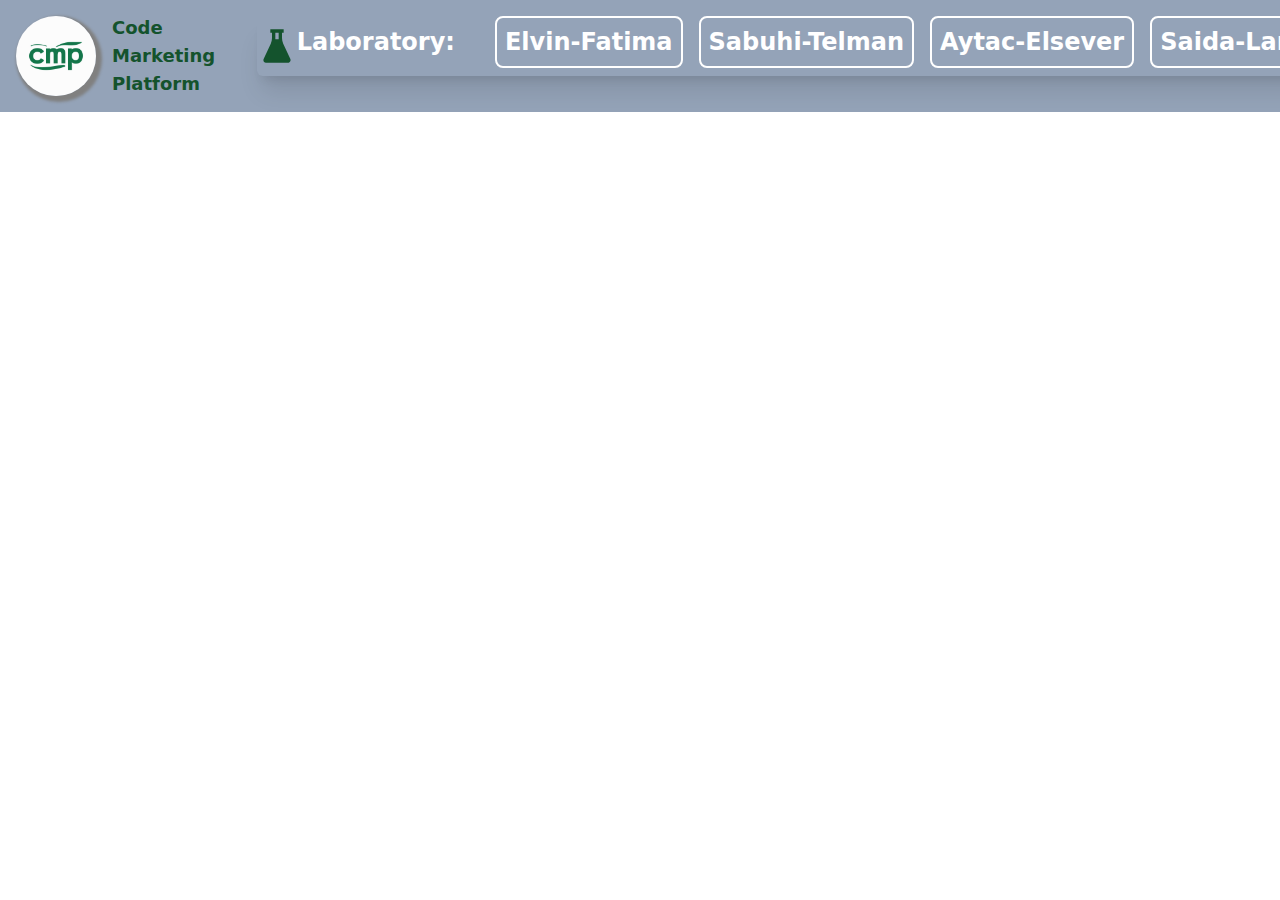
==== ElvinFatima.html @ ea220de2 "From Fatimas PC" ====
<!DOCTYPE html>
<html lang="en">
<head>
    <meta charset="UTF-8">
    <meta name="viewport" content="width=device-width, initial-scale=1.0">
    <title>Elvin</title>
    <link
    rel="stylesheet"
    type="text/css"
    media="screen"
    href="src/output.css"
/>

</head>
<body>
    		<!-- Header / Tailvind ilə yazılıb deyişməyin heçnə  -->
		<header class="w-full">
			<nav class="shadow-lg h-28 p-4 w-full flex  justify-between md:shadow-none bg-slate-400">
				<div class="logo flex items-center text-lg">
					<img
						class="h-20 rounded-full transition-all hover:rotate-[360deg] shadow-inner"
						src="src/hnNS5gUCSZKQHO4x4SIz3g.png"
						alt=""
					/>
					<h1 class="ml-4 font-extrabold text-green-900">
						<a href="/CM-7/index.html">Code <br />Marketing <br />Platform</a>
					</h1>
				</div>

				<div class="relative md:w-full ml-20 md:flex items-center">
					<svg
						class="peer h-full fill-white cursor-pointer md:invisible"
						xmlns="http://www.w3.org/2000/svg"
						viewBox="0 0 24 24"
						fill="currentColor"
					>
						<path
							d="M16 18V20H5V18H16ZM21 11V13H3V11H21ZM19 4V6H8V4H19Z"
						></path>
					</svg>
					<ul
						class="shadow-xl text-white rounded-md font-bold  text-lg absolute  right-[-100rem]   text-nowrap peer-hover:right-[-1rem] hover:right-[-1rem] transition-all duration-300  bg-slate-400 md:flex  md:hover:flex md:bg-transparent md:text-2xl md:top-0 md:left-0  md:items-center"
					>
					<li  class="flex justify-center text-2xl mr-10 text-white">
						<svg class="h-10 fill-green-900" xmlns="http://www.w3.org/2000/svg" viewBox="0 0 24 24" fill="currentColor"><path d="M15.9994 2V4H14.9994V7.24291C14.9994 8.40051 15.2506 9.54432 15.7357 10.5954L20.017 19.8714C20.3641 20.6236 20.0358 21.5148 19.2836 21.8619C19.0865 21.9529 18.8721 22 18.655 22H5.34375C4.51532 22 3.84375 21.3284 3.84375 20.5C3.84375 20.2829 3.89085 20.0685 3.98181 19.8714L8.26306 10.5954C8.74816 9.54432 8.99939 8.40051 8.99939 7.24291V4H7.99939V2H15.9994ZM12.9994 4H10.9994V8H12.9994V4Z"></path></svg>
					
						Laboratory:
					</li>
						<li
							class="labs"
						>
							<a href="#">Elvin-Fatima</a>
						</li>
						<li
							class="labs"
						>
							<a href="">Sabuhi-Telman</a>
						</li>
						<li
							class="labs"
						>
							<a href="">Aytac-Elsever</a>
						</li>
						<li
							class="labs"
						>
							<a href="">Saida-Larisa</a>
						</li>
						<li
							class="labs"
						>
							<a href="">Ibrahim-Azer</a>
						</li>
					</ul>
				</div>
			</nav>
		</header>
		<!-- kodunuzu asaqdan yazmaqa baslayin! -->
    
</body>
</html>
---- src/output.css ----
/*
! tailwindcss v3.4.3 | MIT License | https://tailwindcss.com
*/

/*
1. Prevent padding and border from affecting element width. (https://github.com/mozdevs/cssremedy/issues/4)
2. Allow adding a border to an element by just adding a border-width. (https://github.com/tailwindcss/tailwindcss/pull/116)
*/

*,
::before,
::after {
  box-sizing: border-box;
  /* 1 */
  border-width: 0;
  /* 2 */
  border-style: solid;
  /* 2 */
  border-color: #e5e7eb;
  /* 2 */
}

::before,
::after {
  --tw-content: '';
}

/*
1. Use a consistent sensible line-height in all browsers.
2. Prevent adjustments of font size after orientation changes in iOS.
3. Use a more readable tab size.
4. Use the user's configured `sans` font-family by default.
5. Use the user's configured `sans` font-feature-settings by default.
6. Use the user's configured `sans` font-variation-settings by default.
7. Disable tap highlights on iOS
*/

html,
:host {
  line-height: 1.5;
  /* 1 */
  -webkit-text-size-adjust: 100%;
  /* 2 */
  -moz-tab-size: 4;
  /* 3 */
  -o-tab-size: 4;
     tab-size: 4;
  /* 3 */
  font-family: ui-sans-serif, system-ui, sans-serif, "Apple Color Emoji", "Segoe UI Emoji", "Segoe UI Symbol", "Noto Color Emoji";
  /* 4 */
  font-feature-settings: normal;
  /* 5 */
  font-variation-settings: normal;
  /* 6 */
  -webkit-tap-highlight-color: transparent;
  /* 7 */
}

/*
1. Remove the margin in all browsers.
2. Inherit line-height from `html` so users can set them as a class directly on the `html` element.
*/

body {
  margin: 0;
  /* 1 */
  line-height: inherit;
  /* 2 */
}

/*
1. Add the correct height in Firefox.
2. Correct the inheritance of border color in Firefox. (https://bugzilla.mozilla.org/show_bug.cgi?id=190655)
3. Ensure horizontal rules are visible by default.
*/

hr {
  height: 0;
  /* 1 */
  color: inherit;
  /* 2 */
  border-top-width: 1px;
  /* 3 */
}

/*
Add the correct text decoration in Chrome, Edge, and Safari.
*/

abbr:where([title]) {
  -webkit-text-decoration: underline dotted;
          text-decoration: underline dotted;
}

/*
Remove the default font size and weight for headings.
*/

h1,
h2,
h3,
h4,
h5,
h6 {
  font-size: inherit;
  font-weight: inherit;
}

/*
Reset links to optimize for opt-in styling instead of opt-out.
*/

a {
  color: inherit;
  text-decoration: inherit;
}

/*
Add the correct font weight in Edge and Safari.
*/

b,
strong {
  font-weight: bolder;
}

/*
1. Use the user's configured `mono` font-family by default.
2. Use the user's configured `mono` font-feature-settings by default.
3. Use the user's configured `mono` font-variation-settings by default.
4. Correct the odd `em` font sizing in all browsers.
*/

code,
kbd,
samp,
pre {
  font-family: ui-monospace, SFMono-Regular, Menlo, Monaco, Consolas, "Liberation Mono", "Courier New", monospace;
  /* 1 */
  font-feature-settings: normal;
  /* 2 */
  font-variation-settings: normal;
  /* 3 */
  font-size: 1em;
  /* 4 */
}

/*
Add the correct font size in all browsers.
*/

small {
  font-size: 80%;
}

/*
Prevent `sub` and `sup` elements from affecting the line height in all browsers.
*/

sub,
sup {
  font-size: 75%;
  line-height: 0;
  position: relative;
  vertical-align: baseline;
}

sub {
  bottom: -0.25em;
}

sup {
  top: -0.5em;
}

/*
1. Remove text indentation from table contents in Chrome and Safari. (https://bugs.chromium.org/p/chromium/issues/detail?id=999088, https://bugs.webkit.org/show_bug.cgi?id=201297)
2. Correct table border color inheritance in all Chrome and Safari. (https://bugs.chromium.org/p/chromium/issues/detail?id=935729, https://bugs.webkit.org/show_bug.cgi?id=195016)
3. Remove gaps between table borders by default.
*/

table {
  text-indent: 0;
  /* 1 */
  border-color: inherit;
  /* 2 */
  border-collapse: collapse;
  /* 3 */
}

/*
1. Change the font styles in all browsers.
2. Remove the margin in Firefox and Safari.
3. Remove default padding in all browsers.
*/

button,
input,
optgroup,
select,
textarea {
  font-family: inherit;
  /* 1 */
  font-feature-settings: inherit;
  /* 1 */
  font-variation-settings: inherit;
  /* 1 */
  font-size: 100%;
  /* 1 */
  font-weight: inherit;
  /* 1 */
  line-height: inherit;
  /* 1 */
  letter-spacing: inherit;
  /* 1 */
  color: inherit;
  /* 1 */
  margin: 0;
  /* 2 */
  padding: 0;
  /* 3 */
}

/*
Remove the inheritance of text transform in Edge and Firefox.
*/

button,
select {
  text-transform: none;
}

/*
1. Correct the inability to style clickable types in iOS and Safari.
2. Remove default button styles.
*/

button,
input:where([type='button']),
input:where([type='reset']),
input:where([type='submit']) {
  -webkit-appearance: button;
  /* 1 */
  background-color: transparent;
  /* 2 */
  background-image: none;
  /* 2 */
}

/*
Use the modern Firefox focus style for all focusable elements.
*/

:-moz-focusring {
  outline: auto;
}

/*
Remove the additional `:invalid` styles in Firefox. (https://github.com/mozilla/gecko-dev/blob/2f9eacd9d3d995c937b4251a5557d95d494c9be1/layout/style/res/forms.css#L728-L737)
*/

:-moz-ui-invalid {
  box-shadow: none;
}

/*
Add the correct vertical alignment in Chrome and Firefox.
*/

progress {
  vertical-align: baseline;
}

/*
Correct the cursor style of increment and decrement buttons in Safari.
*/

::-webkit-inner-spin-button,
::-webkit-outer-spin-button {
  height: auto;
}

/*
1. Correct the odd appearance in Chrome and Safari.
2. Correct the outline style in Safari.
*/

[type='search'] {
  -webkit-appearance: textfield;
  /* 1 */
  outline-offset: -2px;
  /* 2 */
}

/*
Remove the inner padding in Chrome and Safari on macOS.
*/

::-webkit-search-decoration {
  -webkit-appearance: none;
}

/*
1. Correct the inability to style clickable types in iOS and Safari.
2. Change font properties to `inherit` in Safari.
*/

::-webkit-file-upload-button {
  -webkit-appearance: button;
  /* 1 */
  font: inherit;
  /* 2 */
}

/*
Add the correct display in Chrome and Safari.
*/

summary {
  display: list-item;
}

/*
Removes the default spacing and border for appropriate elements.
*/

blockquote,
dl,
dd,
h1,
h2,
h3,
h4,
h5,
h6,
hr,
figure,
p,
pre {
  margin: 0;
}

fieldset {
  margin: 0;
  padding: 0;
}

legend {
  padding: 0;
}

ol,
ul,
menu {
  list-style: none;
  margin: 0;
  padding: 0;
}

/*
Reset default styling for dialogs.
*/

dialog {
  padding: 0;
}

/*
Prevent resizing textareas horizontally by default.
*/

textarea {
  resize: vertical;
}

/*
1. Reset the default placeholder opacity in Firefox. (https://github.com/tailwindlabs/tailwindcss/issues/3300)
2. Set the default placeholder color to the user's configured gray 400 color.
*/

input::-moz-placeholder, textarea::-moz-placeholder {
  opacity: 1;
  /* 1 */
  color: #9ca3af;
  /* 2 */
}

input::placeholder,
textarea::placeholder {
  opacity: 1;
  /* 1 */
  color: #9ca3af;
  /* 2 */
}

/*
Set the default cursor for buttons.
*/

button,
[role="button"] {
  cursor: pointer;
}

/*
Make sure disabled buttons don't get the pointer cursor.
*/

:disabled {
  cursor: default;
}

/*
1. Make replaced elements `display: block` by default. (https://github.com/mozdevs/cssremedy/issues/14)
2. Add `vertical-align: middle` to align replaced elements more sensibly by default. (https://github.com/jensimmons/cssremedy/issues/14#issuecomment-634934210)
   This can trigger a poorly considered lint error in some tools but is included by design.
*/

img,
svg,
video,
canvas,
audio,
iframe,
embed,
object {
  display: block;
  /* 1 */
  vertical-align: middle;
  /* 2 */
}

/*
Constrain images and videos to the parent width and preserve their intrinsic aspect ratio. (https://github.com/mozdevs/cssremedy/issues/14)
*/

img,
video {
  max-width: 100%;
  height: auto;
}

/* Make elements with the HTML hidden attribute stay hidden by default */

[hidden] {
  display: none;
}

*, ::before, ::after {
  --tw-border-spacing-x: 0;
  --tw-border-spacing-y: 0;
  --tw-translate-x: 0;
  --tw-translate-y: 0;
  --tw-rotate: 0;
  --tw-skew-x: 0;
  --tw-skew-y: 0;
  --tw-scale-x: 1;
  --tw-scale-y: 1;
  --tw-pan-x:  ;
  --tw-pan-y:  ;
  --tw-pinch-zoom:  ;
  --tw-scroll-snap-strictness: proximity;
  --tw-gradient-from-position:  ;
  --tw-gradient-via-position:  ;
  --tw-gradient-to-position:  ;
  --tw-ordinal:  ;
  --tw-slashed-zero:  ;
  --tw-numeric-figure:  ;
  --tw-numeric-spacing:  ;
  --tw-numeric-fraction:  ;
  --tw-ring-inset:  ;
  --tw-ring-offset-width: 0px;
  --tw-ring-offset-color: #fff;
  --tw-ring-color: rgb(59 130 246 / 0.5);
  --tw-ring-offset-shadow: 0 0 #0000;
  --tw-ring-shadow: 0 0 #0000;
  --tw-shadow: 0 0 #0000;
  --tw-shadow-colored: 0 0 #0000;
  --tw-blur:  ;
  --tw-brightness:  ;
  --tw-contrast:  ;
  --tw-grayscale:  ;
  --tw-hue-rotate:  ;
  --tw-invert:  ;
  --tw-saturate:  ;
  --tw-sepia:  ;
  --tw-drop-shadow:  ;
  --tw-backdrop-blur:  ;
  --tw-backdrop-brightness:  ;
  --tw-backdrop-contrast:  ;
  --tw-backdrop-grayscale:  ;
  --tw-backdrop-hue-rotate:  ;
  --tw-backdrop-invert:  ;
  --tw-backdrop-opacity:  ;
  --tw-backdrop-saturate:  ;
  --tw-backdrop-sepia:  ;
  --tw-contain-size:  ;
  --tw-contain-layout:  ;
  --tw-contain-paint:  ;
  --tw-contain-style:  ;
}

::backdrop {
  --tw-border-spacing-x: 0;
  --tw-border-spacing-y: 0;
  --tw-translate-x: 0;
  --tw-translate-y: 0;
  --tw-rotate: 0;
  --tw-skew-x: 0;
  --tw-skew-y: 0;
  --tw-scale-x: 1;
  --tw-scale-y: 1;
  --tw-pan-x:  ;
  --tw-pan-y:  ;
  --tw-pinch-zoom:  ;
  --tw-scroll-snap-strictness: proximity;
  --tw-gradient-from-position:  ;
  --tw-gradient-via-position:  ;
  --tw-gradient-to-position:  ;
  --tw-ordinal:  ;
  --tw-slashed-zero:  ;
  --tw-numeric-figure:  ;
  --tw-numeric-spacing:  ;
  --tw-numeric-fraction:  ;
  --tw-ring-inset:  ;
  --tw-ring-offset-width: 0px;
  --tw-ring-offset-color: #fff;
  --tw-ring-color: rgb(59 130 246 / 0.5);
  --tw-ring-offset-shadow: 0 0 #0000;
  --tw-ring-shadow: 0 0 #0000;
  --tw-shadow: 0 0 #0000;
  --tw-shadow-colored: 0 0 #0000;
  --tw-blur:  ;
  --tw-brightness:  ;
  --tw-contrast:  ;
  --tw-grayscale:  ;
  --tw-hue-rotate:  ;
  --tw-invert:  ;
  --tw-saturate:  ;
  --tw-sepia:  ;
  --tw-drop-shadow:  ;
  --tw-backdrop-blur:  ;
  --tw-backdrop-brightness:  ;
  --tw-backdrop-contrast:  ;
  --tw-backdrop-grayscale:  ;
  --tw-backdrop-hue-rotate:  ;
  --tw-backdrop-invert:  ;
  --tw-backdrop-opacity:  ;
  --tw-backdrop-saturate:  ;
  --tw-backdrop-sepia:  ;
  --tw-contain-size:  ;
  --tw-contain-layout:  ;
  --tw-contain-paint:  ;
  --tw-contain-style:  ;
}

.logo img{
  box-shadow:  3px 3px 3px 3px gray ;
}

.labs {
  margin-bottom: 0.5rem;
  border-radius: 0.5rem;
  border-bottom-width: 2px;
  --tw-border-opacity: 1;
  border-color: rgb(255 255 255 / var(--tw-border-opacity));
  padding: 1rem;
  transition-property: all;
  transition-timing-function: cubic-bezier(0.4, 0, 0.2, 1);
  transition-duration: 150ms;
}

.labs:hover {
  --tw-bg-opacity: 1;
  background-color: rgb(203 213 225 / var(--tw-bg-opacity));
}

@media (min-width: 768px) {
  .labs {
    margin-right: 1rem;
    border-width: 2px;
    padding: 0.5rem;
  }
}

.absolute {
  position: absolute;
}

.relative {
  position: relative;
}

.right-\[-100rem\] {
  right: -100rem;
}

.ml-20 {
  margin-left: 5rem;
}

.ml-4 {
  margin-left: 1rem;
}

.mr-10 {
  margin-right: 2.5rem;
}

.flex {
  display: flex;
}

.h-10 {
  height: 2.5rem;
}

.h-20 {
  height: 5rem;
}

.h-28 {
  height: 7rem;
}

.h-full {
  height: 100%;
}

.w-full {
  width: 100%;
}

.cursor-pointer {
  cursor: pointer;
}

.items-center {
  align-items: center;
}

.justify-center {
  justify-content: center;
}

.justify-between {
  justify-content: space-between;
}

.text-nowrap {
  text-wrap: nowrap;
}

.rounded-full {
  border-radius: 9999px;
}

.rounded-md {
  border-radius: 0.375rem;
}

.bg-slate-400 {
  --tw-bg-opacity: 1;
  background-color: rgb(148 163 184 / var(--tw-bg-opacity));
}

.fill-green-900 {
  fill: #14532d;
}

.fill-white {
  fill: #fff;
}

.p-4 {
  padding: 1rem;
}

.text-2xl {
  font-size: 1.5rem;
  line-height: 2rem;
}

.text-lg {
  font-size: 1.125rem;
  line-height: 1.75rem;
}

.font-bold {
  font-weight: 700;
}

.font-extrabold {
  font-weight: 800;
}

.text-green-900 {
  --tw-text-opacity: 1;
  color: rgb(20 83 45 / var(--tw-text-opacity));
}

.text-white {
  --tw-text-opacity: 1;
  color: rgb(255 255 255 / var(--tw-text-opacity));
}

.shadow-inner {
  --tw-shadow: inset 0 2px 4px 0 rgb(0 0 0 / 0.05);
  --tw-shadow-colored: inset 0 2px 4px 0 var(--tw-shadow-color);
  box-shadow: var(--tw-ring-offset-shadow, 0 0 #0000), var(--tw-ring-shadow, 0 0 #0000), var(--tw-shadow);
}

.shadow-lg {
  --tw-shadow: 0 10px 15px -3px rgb(0 0 0 / 0.1), 0 4px 6px -4px rgb(0 0 0 / 0.1);
  --tw-shadow-colored: 0 10px 15px -3px var(--tw-shadow-color), 0 4px 6px -4px var(--tw-shadow-color);
  box-shadow: var(--tw-ring-offset-shadow, 0 0 #0000), var(--tw-ring-shadow, 0 0 #0000), var(--tw-shadow);
}

.shadow-xl {
  --tw-shadow: 0 20px 25px -5px rgb(0 0 0 / 0.1), 0 8px 10px -6px rgb(0 0 0 / 0.1);
  --tw-shadow-colored: 0 20px 25px -5px var(--tw-shadow-color), 0 8px 10px -6px var(--tw-shadow-color);
  box-shadow: var(--tw-ring-offset-shadow, 0 0 #0000), var(--tw-ring-shadow, 0 0 #0000), var(--tw-shadow);
}

.transition-all {
  transition-property: all;
  transition-timing-function: cubic-bezier(0.4, 0, 0.2, 1);
  transition-duration: 150ms;
}

.duration-300 {
  transition-duration: 300ms;
}

.hover\:right-\[-1rem\]:hover {
  right: -1rem;
}

.hover\:rotate-\[360deg\]:hover {
  --tw-rotate: 360deg;
  transform: translate(var(--tw-translate-x), var(--tw-translate-y)) rotate(var(--tw-rotate)) skewX(var(--tw-skew-x)) skewY(var(--tw-skew-y)) scaleX(var(--tw-scale-x)) scaleY(var(--tw-scale-y));
}

.peer:hover ~ .peer-hover\:right-\[-1rem\] {
  right: -1rem;
}

@media (min-width: 768px) {
  .md\:invisible {
    visibility: hidden;
  }

  .md\:left-0 {
    left: 0px;
  }

  .md\:top-0 {
    top: 0px;
  }

  .md\:flex {
    display: flex;
  }

  .md\:w-full {
    width: 100%;
  }

  .md\:items-center {
    align-items: center;
  }

  .md\:bg-transparent {
    background-color: transparent;
  }

  .md\:text-2xl {
    font-size: 1.5rem;
    line-height: 2rem;
  }

  .md\:shadow-none {
    --tw-shadow: 0 0 #0000;
    --tw-shadow-colored: 0 0 #0000;
    box-shadow: var(--tw-ring-offset-shadow, 0 0 #0000), var(--tw-ring-shadow, 0 0 #0000), var(--tw-shadow);
  }

  .md\:hover\:flex:hover {
    display: flex;
  }
}
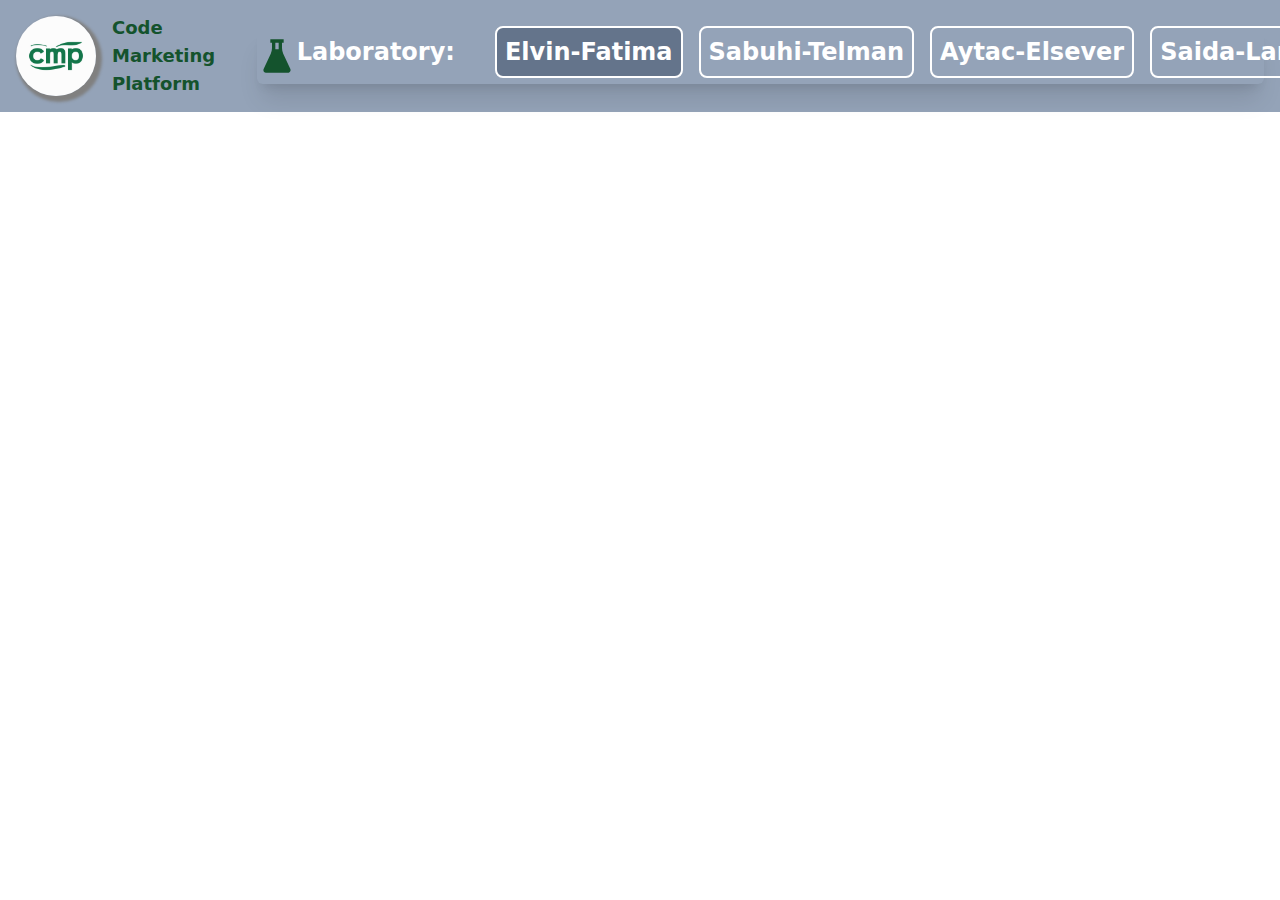
==== commit 9eda0afc: "Preparing for branching" ====
--- a/ElvinFatima.html
+++ b/ElvinFatima.html
@@ -15,7 +15,7 @@
 <body>
     		<!-- Header / Tailvind ilə yazılıb deyişməyin heçnə  -->
 		<header class="w-full">
-			<nav class="shadow-lg h-28 p-4 w-full flex  justify-between md:shadow-none bg-slate-400">
+			<nav class="shadow-lg h-28 p-4 w-full flex  justify-between md:shadow-none bg-slate-400 items-center">
 				<div class="logo flex items-center text-lg">
 					<img
 						class="h-20 rounded-full transition-all hover:rotate-[360deg] shadow-inner"
@@ -23,11 +23,11 @@
 						alt=""
 					/>
 					<h1 class="ml-4 font-extrabold text-green-900">
-						<a href="/CM-7/index.html">Code <br />Marketing <br />Platform</a>
+						<a href="index.html">Code <br />Marketing <br />Platform</a>
 					</h1>
 				</div>
 
-				<div class="relative md:w-full ml-20 md:flex items-center">
+				<div class="group-div">
 					<svg
 						class="peer h-full fill-white cursor-pointer md:invisible"
 						xmlns="http://www.w3.org/2000/svg"
@@ -39,7 +39,7 @@
 						></path>
 					</svg>
 					<ul
-						class="shadow-xl text-white rounded-md font-bold  text-lg absolute  right-[-100rem]   text-nowrap peer-hover:right-[-1rem] hover:right-[-1rem] transition-all duration-300  bg-slate-400 md:flex  md:hover:flex md:bg-transparent md:text-2xl md:top-0 md:left-0  md:items-center"
+						class="labs-group"
 					>
 					<li  class="flex justify-center text-2xl mr-10 text-white">
 						<svg class="h-10 fill-green-900" xmlns="http://www.w3.org/2000/svg" viewBox="0 0 24 24" fill="currentColor"><path d="M15.9994 2V4H14.9994V7.24291C14.9994 8.40051 15.2506 9.54432 15.7357 10.5954L20.017 19.8714C20.3641 20.6236 20.0358 21.5148 19.2836 21.8619C19.0865 21.9529 18.8721 22 18.655 22H5.34375C4.51532 22 3.84375 21.3284 3.84375 20.5C3.84375 20.2829 3.89085 20.0685 3.98181 19.8714L8.26306 10.5954C8.74816 9.54432 8.99939 8.40051 8.99939 7.24291V4H7.99939V2H15.9994ZM12.9994 4H10.9994V8H12.9994V4Z"></path></svg>
@@ -47,7 +47,7 @@
 						Laboratory:
 					</li>
 						<li
-							class="labs"
+							class="labs bg-slate-500"
 						>
 							<a href="#">Elvin-Fatima</a>
 						</li>
--- a/src/output.css
+++ b/src/output.css
@@ -558,6 +558,65 @@
   box-shadow:  3px 3px 3px 3px gray ;
 }
 
+.group-div {
+  position: relative;
+  margin-left: 5rem;
+  height: 3.5rem;
+  align-items: center;
+}
+
+@media (min-width: 768px) {
+  .group-div {
+    display: flex;
+    width: 100%;
+  }
+}
+
+.labs-group {
+  position: absolute;
+  display: none;
+  text-wrap: nowrap;
+  border-radius: 0.375rem;
+  --tw-bg-opacity: 1;
+  background-color: rgb(148 163 184 / var(--tw-bg-opacity));
+  font-size: 1.125rem;
+  line-height: 1.75rem;
+  font-weight: 700;
+  --tw-text-opacity: 1;
+  color: rgb(255 255 255 / var(--tw-text-opacity));
+  --tw-shadow: 0 20px 25px -5px rgb(0 0 0 / 0.1), 0 8px 10px -6px rgb(0 0 0 / 0.1);
+  --tw-shadow-colored: 0 20px 25px -5px var(--tw-shadow-color), 0 8px 10px -6px var(--tw-shadow-color);
+  box-shadow: var(--tw-ring-offset-shadow, 0 0 #0000), var(--tw-ring-shadow, 0 0 #0000), var(--tw-shadow);
+}
+
+.labs-group:hover {
+  right: -1rem;
+  display: block;
+}
+
+.peer:hover ~ .labs-group {
+  right: -1rem;
+  display: block;
+}
+
+@media (min-width: 768px) {
+  .labs-group {
+    top: 0px;
+    left: 0px;
+    display: flex;
+    height: 3.5rem;
+    width: 100%;
+    align-items: center;
+    background-color: transparent;
+    font-size: 1.5rem;
+    line-height: 2rem;
+  }
+
+  .labs-group:hover {
+    display: flex;
+  }
+}
+
 .labs {
   margin-bottom: 0.5rem;
   border-radius: 0.5rem;
@@ -583,18 +642,10 @@
   }
 }
 
-.absolute {
-  position: absolute;
-}
-
 .relative {
   position: relative;
 }
 
-.right-\[-100rem\] {
-  right: -100rem;
-}
-
 .ml-20 {
   margin-left: 5rem;
 }
@@ -615,6 +666,10 @@
   height: 2.5rem;
 }
 
+.h-14 {
+  height: 3.5rem;
+}
+
 .h-20 {
   height: 5rem;
 }
@@ -647,16 +702,8 @@
   justify-content: space-between;
 }
 
-.text-nowrap {
-  text-wrap: nowrap;
-}
-
 .rounded-full {
   border-radius: 9999px;
-}
-
-.rounded-md {
-  border-radius: 0.375rem;
 }
 
 .bg-slate-400 {
@@ -664,6 +711,11 @@
   background-color: rgb(148 163 184 / var(--tw-bg-opacity));
 }
 
+.bg-slate-500 {
+  --tw-bg-opacity: 1;
+  background-color: rgb(100 116 139 / var(--tw-bg-opacity));
+}
+
 .fill-green-900 {
   fill: #14532d;
 }
@@ -684,10 +736,6 @@
 .text-lg {
   font-size: 1.125rem;
   line-height: 1.75rem;
-}
-
-.font-bold {
-  font-weight: 700;
 }
 
 .font-extrabold {
@@ -716,33 +764,15 @@
   box-shadow: var(--tw-ring-offset-shadow, 0 0 #0000), var(--tw-ring-shadow, 0 0 #0000), var(--tw-shadow);
 }
 
-.shadow-xl {
-  --tw-shadow: 0 20px 25px -5px rgb(0 0 0 / 0.1), 0 8px 10px -6px rgb(0 0 0 / 0.1);
-  --tw-shadow-colored: 0 20px 25px -5px var(--tw-shadow-color), 0 8px 10px -6px var(--tw-shadow-color);
-  box-shadow: var(--tw-ring-offset-shadow, 0 0 #0000), var(--tw-ring-shadow, 0 0 #0000), var(--tw-shadow);
-}
-
 .transition-all {
   transition-property: all;
   transition-timing-function: cubic-bezier(0.4, 0, 0.2, 1);
   transition-duration: 150ms;
 }
 
-.duration-300 {
-  transition-duration: 300ms;
-}
-
-.hover\:right-\[-1rem\]:hover {
-  right: -1rem;
-}
-
 .hover\:rotate-\[360deg\]:hover {
   --tw-rotate: 360deg;
   transform: translate(var(--tw-translate-x), var(--tw-translate-y)) rotate(var(--tw-rotate)) skewX(var(--tw-skew-x)) skewY(var(--tw-skew-y)) scaleX(var(--tw-scale-x)) scaleY(var(--tw-scale-y));
-}
-
-.peer:hover ~ .peer-hover\:right-\[-1rem\] {
-  right: -1rem;
 }
 
 @media (min-width: 768px) {
@@ -750,33 +780,12 @@
     visibility: hidden;
   }
 
-  .md\:left-0 {
-    left: 0px;
-  }
-
-  .md\:top-0 {
-    top: 0px;
-  }
-
   .md\:flex {
     display: flex;
   }
 
   .md\:w-full {
     width: 100%;
-  }
-
-  .md\:items-center {
-    align-items: center;
-  }
-
-  .md\:bg-transparent {
-    background-color: transparent;
-  }
-
-  .md\:text-2xl {
-    font-size: 1.5rem;
-    line-height: 2rem;
   }
 
   .md\:shadow-none {
@@ -784,8 +793,4 @@
     --tw-shadow-colored: 0 0 #0000;
     box-shadow: var(--tw-ring-offset-shadow, 0 0 #0000), var(--tw-ring-shadow, 0 0 #0000), var(--tw-shadow);
   }
-
-  .md\:hover\:flex:hover {
-    display: flex;
-  }
 }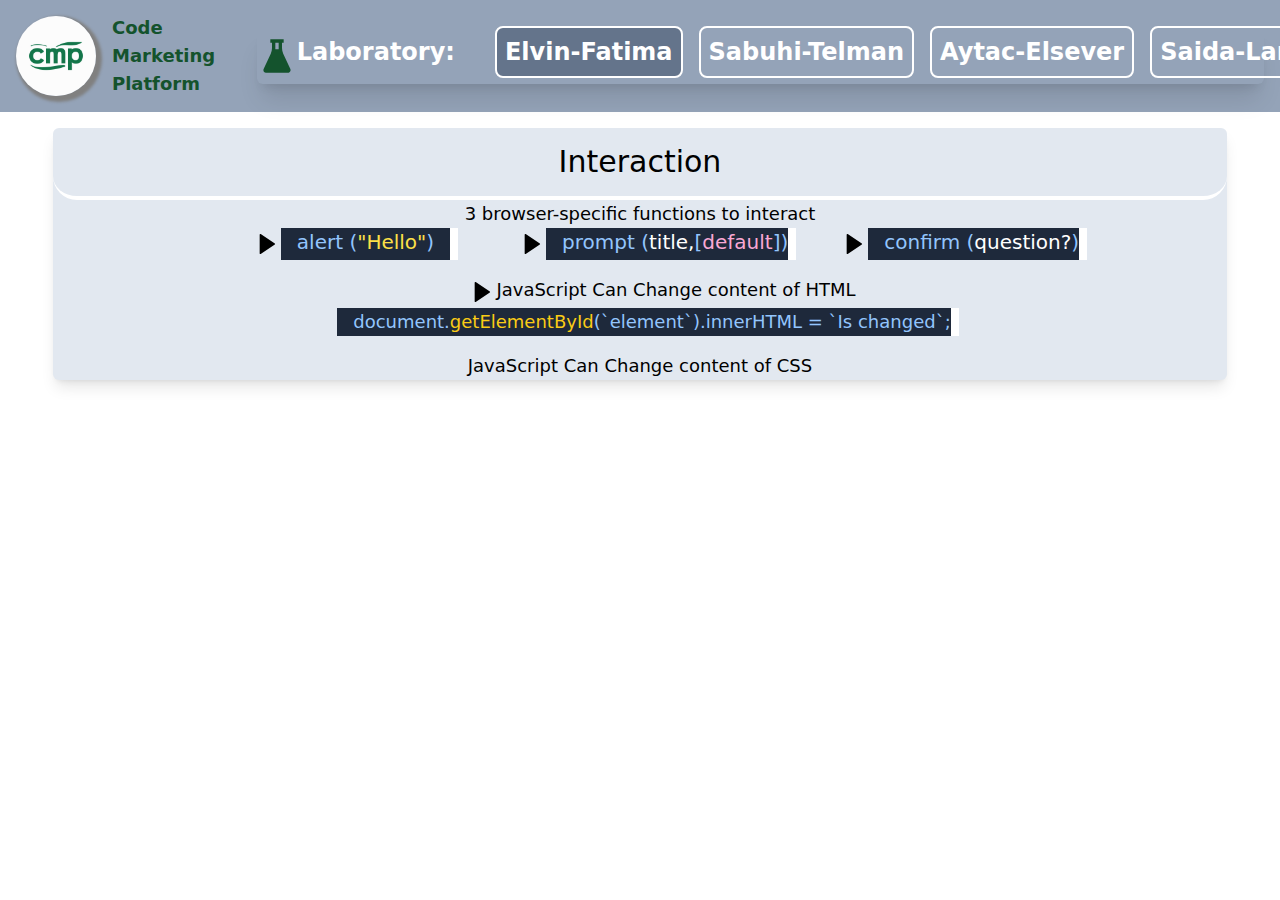
==== commit 7cb09224: "EXample of Interactions" ====
--- a/ElvinFatima.html
+++ b/ElvinFatima.html
@@ -1,21 +1,22 @@
 <!DOCTYPE html>
 <html lang="en">
-<head>
-    <meta charset="UTF-8">
-    <meta name="viewport" content="width=device-width, initial-scale=1.0">
-    <title>Elvin</title>
-    <link
-    rel="stylesheet"
-    type="text/css"
-    media="screen"
-    href="src/output.css"
-/>
-
-</head>
-<body>
-    		<!-- Header / Tailvind ilə yazılıb deyişməyin heçnə  -->
+	<head>
+		<meta charset="UTF-8" />
+		<meta name="viewport" content="width=device-width, initial-scale=1.0" />
+		<title>Elvin</title>
+		<link
+			rel="stylesheet"
+			type="text/css"
+			media="screen"
+			href="src/output.css"
+		/>
+	</head>
+	<body>
+		<!-- Header / Tailvind ilə yazılıb deyişməyin heçnə  -->
 		<header class="w-full">
-			<nav class="shadow-lg h-28 p-4 w-full flex  justify-between md:shadow-none bg-slate-400 items-center">
+			<nav
+				class="shadow-lg h-28 p-4 w-full flex justify-between md:shadow-none bg-slate-400 items-center"
+			>
 				<div class="logo flex items-center text-lg">
 					<img
 						class="h-20 rounded-full transition-all hover:rotate-[360deg] shadow-inner"
@@ -23,7 +24,9 @@
 						alt=""
 					/>
 					<h1 class="ml-4 font-extrabold text-green-900">
-						<a href="index.html">Code <br />Marketing <br />Platform</a>
+						<a href="index.html"
+							>Code <br />Marketing <br />Platform</a
+						>
 					</h1>
 				</div>
 
@@ -38,37 +41,36 @@
 							d="M16 18V20H5V18H16ZM21 11V13H3V11H21ZM19 4V6H8V4H19Z"
 						></path>
 					</svg>
-					<ul
-						class="labs-group"
-					>
-					<li  class="flex justify-center text-2xl mr-10 text-white">
-						<svg class="h-10 fill-green-900" xmlns="http://www.w3.org/2000/svg" viewBox="0 0 24 24" fill="currentColor"><path d="M15.9994 2V4H14.9994V7.24291C14.9994 8.40051 15.2506 9.54432 15.7357 10.5954L20.017 19.8714C20.3641 20.6236 20.0358 21.5148 19.2836 21.8619C19.0865 21.9529 18.8721 22 18.655 22H5.34375C4.51532 22 3.84375 21.3284 3.84375 20.5C3.84375 20.2829 3.89085 20.0685 3.98181 19.8714L8.26306 10.5954C8.74816 9.54432 8.99939 8.40051 8.99939 7.24291V4H7.99939V2H15.9994ZM12.9994 4H10.9994V8H12.9994V4Z"></path></svg>
-					
-						Laboratory:
-					</li>
+					<ul class="labs-group">
 						<li
-							class="labs bg-slate-500"
+							class="flex justify-center text-2xl mr-10 text-white"
 						>
+							<svg
+								class="h-10 fill-green-900"
+								xmlns="http://www.w3.org/2000/svg"
+								viewBox="0 0 24 24"
+								fill="currentColor"
+							>
+								<path
+									d="M15.9994 2V4H14.9994V7.24291C14.9994 8.40051 15.2506 9.54432 15.7357 10.5954L20.017 19.8714C20.3641 20.6236 20.0358 21.5148 19.2836 21.8619C19.0865 21.9529 18.8721 22 18.655 22H5.34375C4.51532 22 3.84375 21.3284 3.84375 20.5C3.84375 20.2829 3.89085 20.0685 3.98181 19.8714L8.26306 10.5954C8.74816 9.54432 8.99939 8.40051 8.99939 7.24291V4H7.99939V2H15.9994ZM12.9994 4H10.9994V8H12.9994V4Z"
+								></path>
+							</svg>
+
+							Laboratory:
+						</li>
+						<li class="labs bg-slate-500">
 							<a href="#">Elvin-Fatima</a>
 						</li>
-						<li
-							class="labs"
-						>
+						<li class="labs">
 							<a href="">Sabuhi-Telman</a>
 						</li>
-						<li
-							class="labs"
-						>
+						<li class="labs">
 							<a href="">Aytac-Elsever</a>
 						</li>
-						<li
-							class="labs"
-						>
+						<li class="labs">
 							<a href="">Saida-Larisa</a>
 						</li>
-						<li
-							class="labs"
-						>
+						<li class="labs">
 							<a href="">Ibrahim-Azer</a>
 						</li>
 					</ul>
@@ -76,6 +78,114 @@
 			</nav>
 		</header>
 		<!-- kodunuzu asaqdan yazmaqa baslayin! -->
-    
-</body>
-</html>+		<section class="bg-slate-200 w-11/12 m-auto rounded-md shadow-lg">
+			<h1
+				class="mt-4 text-center border-b-4 border-white rounded-3xl text-3xl p-4"
+			>
+				Interaction
+			</h1>
+
+			<main class="text-lg">
+				<p class="text-center">
+					3 browser-specific functions to interact
+				</p>
+				<div class="code text-xl flex justify-center">
+					<div class="pl-4 text-blue-300 flex flex-wrap">
+						<div class="flex">
+							<svg
+								class="peer ml-10 cursor-pointer"
+								onclick="alert(`Hello`)"
+								xmlns="http://www.w3.org/2000/svg"
+								viewBox="0 0 24 24"
+								fill="currentColor"
+							>
+								<path
+									d="M19.376 12.4161L8.77735 19.4818C8.54759 19.635 8.23715 19.5729 8.08397 19.3432C8.02922 19.261 8 19.1645 8 19.0658V4.93433C8 4.65818 8.22386 4.43433 8.5 4.43433C8.59871 4.43433 8.69522 4.46355 8.77735 4.5183L19.376 11.584C19.6057 11.7372 19.6678 12.0477 19.5146 12.2774C19.478 12.3323 19.4309 12.3795 19.376 12.4161Z"
+								></path>
+							</svg>
+							<div
+								class="px-4 mr-4 run relative border-r-8 border-white bg-slate-800 1/3"
+							>
+								alert (<span class="text-yellow-300"
+									>"Hello"</span
+								>)
+							</div>
+						</div>
+						<div class="flex">
+							<svg
+								class="peer ml-10 cursor-pointer"
+								onclick="var result = prompt(`title, eefault`); alert(result)"
+								xmlns="http://www.w3.org/2000/svg"
+								viewBox="0 0 24 24"
+								fill="currentColor"
+							>
+								<path
+									d="M19.376 12.4161L8.77735 19.4818C8.54759 19.635 8.23715 19.5729 8.08397 19.3432C8.02922 19.261 8 19.1645 8 19.0658V4.93433C8 4.65818 8.22386 4.43433 8.5 4.43433C8.59871 4.43433 8.69522 4.46355 8.77735 4.5183L19.376 11.584C19.6057 11.7372 19.6678 12.0477 19.5146 12.2774C19.478 12.3323 19.4309 12.3795 19.376 12.4161Z"
+								></path>
+							</svg>
+							<div
+								class="pl-4 run relative flex border-r-8 border-white bg-slate-800 1/3"
+							>
+								prompt (<span class="text-white">title,</span
+								>[<span class="text-pink-300">default</span>])
+							</div>
+						</div>
+						<div class="flex">
+							<svg
+								class="peer ml-10 cursor-pointer"
+								onclick="var gay = confirm(`are you gay?`); alert(gay)"
+								xmlns="http://www.w3.org/2000/svg"
+								viewBox="0 0 24 24"
+								fill="currentColor"
+							>
+								<path
+									d="M19.376 12.4161L8.77735 19.4818C8.54759 19.635 8.23715 19.5729 8.08397 19.3432C8.02922 19.261 8 19.1645 8 19.0658V4.93433C8 4.65818 8.22386 4.43433 8.5 4.43433C8.59871 4.43433 8.69522 4.46355 8.77735 4.5183L19.376 11.584C19.6057 11.7372 19.6678 12.0477 19.5146 12.2774C19.478 12.3323 19.4309 12.3795 19.376 12.4161Z"
+								></path>
+							</svg>
+							<div
+								class="pl-4 run relative flex border-r-8 border-white bg-slate-800 1/3"
+							>
+								confirm (<span class="text-white"
+									>question?</span
+								>)
+							</div>
+						</div>
+					</div>
+				</div>
+
+				<p class="mt-4 text-center flex justify-center" id="element">
+					<svg
+					class="peer ml-10 cursor-pointer"
+					onclick="document.getElementById(`element`).innerHTML = `Is changed`;"
+					xmlns="http://www.w3.org/2000/svg"
+					viewBox="0 0 24 24"
+					fill="currentColor"
+				>
+					<path
+						d="M19.376 12.4161L8.77735 19.4818C8.54759 19.635 8.23715 19.5729 8.08397 19.3432C8.02922 19.261 8 19.1645 8 19.0658V4.93433C8 4.65818 8.22386 4.43433 8.5 4.43433C8.59871 4.43433 8.69522 4.46355 8.77735 4.5183L19.376 11.584C19.6057 11.7372 19.6678 12.0477 19.5146 12.2774C19.478 12.3323 19.4309 12.3795 19.376 12.4161Z"
+					></path>
+				</svg>
+					JavaScript Can Change content of HTML
+				</p>
+
+				<div class="mx-4 pl-4 text-blue-300 m-auto flex justify-center">
+
+					<div
+						class="pl-4 run relative flex bg-slate-800 border-r-8 border-white flex-wrap"
+					>
+						document.
+						<span class="text-yellow-400">getElementById</span>
+						(`element`).innerHTML = `Is changed`;
+
+					</div>
+				</div>
+
+
+
+				<p class="mt-4 text-center">
+					JavaScript Can Change content of CSS
+				</p>
+			</main>
+		</section>
+	</body>
+</html>
--- a/src/output.css
+++ b/src/output.css
@@ -642,34 +642,99 @@
   }
 }
 
+header {
+  z-index: 1000;
+  /* High z-index to ensure it stays on top */
+  position: relative;
+  /* Required for z-index to work */
+}
+
+svg {
+  fill: black;
+  height: 2rem;
+  z-index: 1;
+  /* Lower z-index for SVGs if needed */
+  position: relative;
+  /* Required for z-index to work */
+}
+
+.absolute {
+  position: absolute;
+}
+
 .relative {
   position: relative;
 }
 
-.ml-20 {
-  margin-left: 5rem;
+.top-0 {
+  top: 0px;
+}
+
+.m-auto {
+  margin: auto;
+}
+
+.mx-4 {
+  margin-left: 1rem;
+  margin-right: 1rem;
+}
+
+.ml-10 {
+  margin-left: 2.5rem;
+}
+
+.ml-2 {
+  margin-left: 0.5rem;
 }
 
 .ml-4 {
   margin-left: 1rem;
 }
 
+.ml-6 {
+  margin-left: 1.5rem;
+}
+
+.ml-8 {
+  margin-left: 2rem;
+}
+
 .mr-10 {
   margin-right: 2.5rem;
 }
 
+.mr-2 {
+  margin-right: 0.5rem;
+}
+
+.mr-4 {
+  margin-right: 1rem;
+}
+
+.mt-4 {
+  margin-top: 1rem;
+}
+
+.mt-8 {
+  margin-top: 2rem;
+}
+
 .flex {
   display: flex;
 }
 
+.inline-flex {
+  display: inline-flex;
+}
+
+.hidden {
+  display: none;
+}
+
 .h-10 {
   height: 2.5rem;
 }
 
-.h-14 {
-  height: 3.5rem;
-}
-
 .h-20 {
   height: 5rem;
 }
@@ -678,18 +743,59 @@
   height: 7rem;
 }
 
+.h-4 {
+  height: 1rem;
+}
+
+.h-8 {
+  height: 2rem;
+}
+
 .h-full {
   height: 100%;
 }
 
+.w-1\/3 {
+  width: 33.333333%;
+}
+
+.w-2\/3 {
+  width: 66.666667%;
+}
+
+.w-8 {
+  width: 2rem;
+}
+
 .w-full {
   width: 100%;
 }
 
+.w-11\/12 {
+  width: 91.666667%;
+}
+
+.rotate-180 {
+  --tw-rotate: 180deg;
+  transform: translate(var(--tw-translate-x), var(--tw-translate-y)) rotate(var(--tw-rotate)) skewX(var(--tw-skew-x)) skewY(var(--tw-skew-y)) scaleX(var(--tw-scale-x)) scaleY(var(--tw-scale-y));
+}
+
+.transform {
+  transform: translate(var(--tw-translate-x), var(--tw-translate-y)) rotate(var(--tw-rotate)) skewX(var(--tw-skew-x)) skewY(var(--tw-skew-y)) scaleX(var(--tw-scale-x)) scaleY(var(--tw-scale-y));
+}
+
 .cursor-pointer {
   cursor: pointer;
 }
 
+.list-disc {
+  list-style-type: disc;
+}
+
+.flex-wrap {
+  flex-wrap: wrap;
+}
+
 .items-center {
   align-items: center;
 }
@@ -702,8 +808,59 @@
   justify-content: space-between;
 }
 
+.overflow-hidden {
+  overflow: hidden;
+}
+
+.text-nowrap {
+  text-wrap: nowrap;
+}
+
+.rounded-2xl {
+  border-radius: 1rem;
+}
+
+.rounded-3xl {
+  border-radius: 1.5rem;
+}
+
 .rounded-full {
   border-radius: 9999px;
+}
+
+.rounded-md {
+  border-radius: 0.375rem;
+}
+
+.border-b-4 {
+  border-bottom-width: 4px;
+}
+
+.border-l-4 {
+  border-left-width: 4px;
+}
+
+.border-r-4 {
+  border-right-width: 4px;
+}
+
+.border-r-8 {
+  border-right-width: 8px;
+}
+
+.border-gray-400 {
+  --tw-border-opacity: 1;
+  border-color: rgb(156 163 175 / var(--tw-border-opacity));
+}
+
+.border-white {
+  --tw-border-opacity: 1;
+  border-color: rgb(255 255 255 / var(--tw-border-opacity));
+}
+
+.bg-slate-200 {
+  --tw-bg-opacity: 1;
+  background-color: rgb(226 232 240 / var(--tw-bg-opacity));
 }
 
 .bg-slate-400 {
@@ -716,6 +873,20 @@
   background-color: rgb(100 116 139 / var(--tw-bg-opacity));
 }
 
+.bg-slate-800 {
+  --tw-bg-opacity: 1;
+  background-color: rgb(30 41 59 / var(--tw-bg-opacity));
+}
+
+.bg-white {
+  --tw-bg-opacity: 1;
+  background-color: rgb(255 255 255 / var(--tw-bg-opacity));
+}
+
+.fill-green-700 {
+  fill: #15803d;
+}
+
 .fill-green-900 {
   fill: #14532d;
 }
@@ -726,6 +897,35 @@
 
 .p-4 {
   padding: 1rem;
+}
+
+.px-4 {
+  padding-left: 1rem;
+  padding-right: 1rem;
+}
+
+.pl-2 {
+  padding-left: 0.5rem;
+}
+
+.pl-4 {
+  padding-left: 1rem;
+}
+
+.pr-2 {
+  padding-right: 0.5rem;
+}
+
+.pr-4 {
+  padding-right: 1rem;
+}
+
+.text-center {
+  text-align: center;
+}
+
+.text-right {
+  text-align: right;
 }
 
 .text-2xl {
@@ -733,13 +933,37 @@
   line-height: 2rem;
 }
 
+.text-3xl {
+  font-size: 1.875rem;
+  line-height: 2.25rem;
+}
+
 .text-lg {
   font-size: 1.125rem;
   line-height: 1.75rem;
 }
 
+.text-xl {
+  font-size: 1.25rem;
+  line-height: 1.75rem;
+}
+
+.font-bold {
+  font-weight: 700;
+}
+
 .font-extrabold {
   font-weight: 800;
+}
+
+.text-black {
+  --tw-text-opacity: 1;
+  color: rgb(0 0 0 / var(--tw-text-opacity));
+}
+
+.text-blue-300 {
+  --tw-text-opacity: 1;
+  color: rgb(147 197 253 / var(--tw-text-opacity));
 }
 
 .text-green-900 {
@@ -747,9 +971,29 @@
   color: rgb(20 83 45 / var(--tw-text-opacity));
 }
 
+.text-pink-300 {
+  --tw-text-opacity: 1;
+  color: rgb(249 168 212 / var(--tw-text-opacity));
+}
+
 .text-white {
   --tw-text-opacity: 1;
   color: rgb(255 255 255 / var(--tw-text-opacity));
+}
+
+.text-yellow-300 {
+  --tw-text-opacity: 1;
+  color: rgb(253 224 71 / var(--tw-text-opacity));
+}
+
+.text-yellow-400 {
+  --tw-text-opacity: 1;
+  color: rgb(250 204 21 / var(--tw-text-opacity));
+}
+
+.text-yellow-500 {
+  --tw-text-opacity: 1;
+  color: rgb(234 179 8 / var(--tw-text-opacity));
 }
 
 .shadow-inner {
@@ -770,22 +1014,26 @@
   transition-duration: 150ms;
 }
 
+.duration-300 {
+  transition-duration: 300ms;
+}
+
+.ease-in-out {
+  transition-timing-function: cubic-bezier(0.4, 0, 0.2, 1);
+}
+
 .hover\:rotate-\[360deg\]:hover {
   --tw-rotate: 360deg;
   transform: translate(var(--tw-translate-x), var(--tw-translate-y)) rotate(var(--tw-rotate)) skewX(var(--tw-skew-x)) skewY(var(--tw-skew-y)) scaleX(var(--tw-scale-x)) scaleY(var(--tw-scale-y));
 }
 
+.peer:hover ~ .peer-hover\:block {
+  display: block;
+}
+
 @media (min-width: 768px) {
   .md\:invisible {
     visibility: hidden;
-  }
-
-  .md\:flex {
-    display: flex;
-  }
-
-  .md\:w-full {
-    width: 100%;
   }
 
   .md\:shadow-none {
